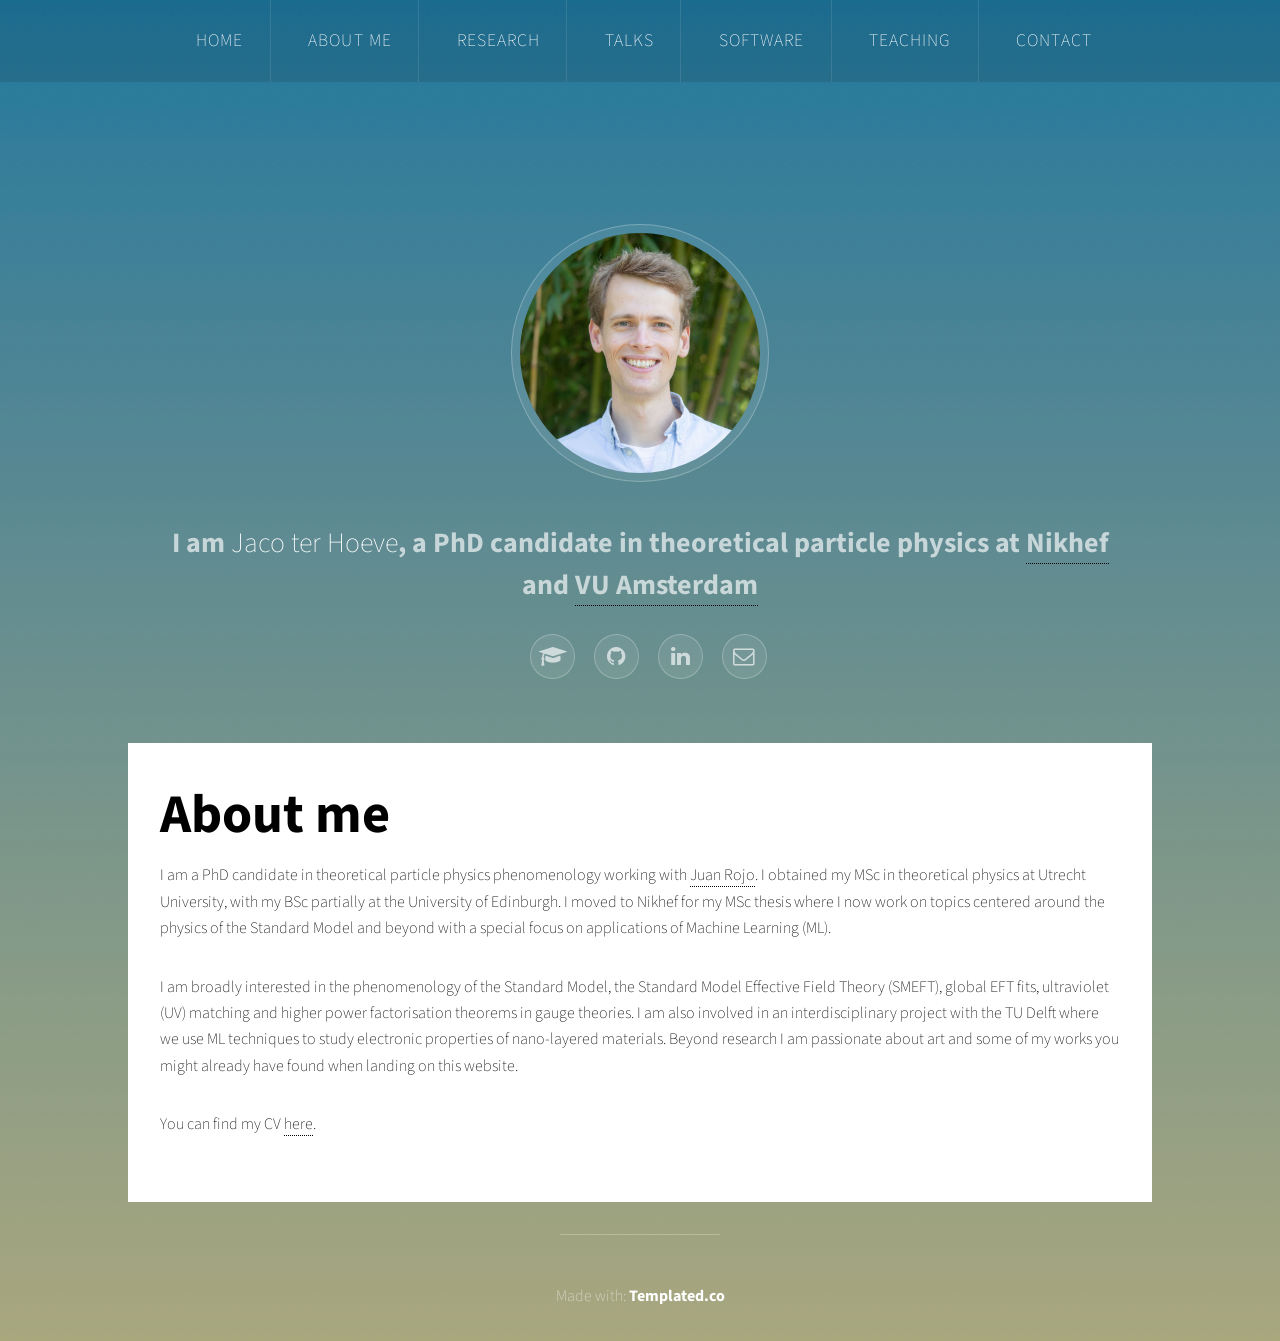
==== aboutme.html @ 0f9b2f75 "adding personal website" ====
<!DOCTYPE HTML>
<!--
	Visualize by TEMPLATED
	templated.co @templatedco
	Released for free under the Creative Commons Attribution 3.0 license (templated.co/license)
-->
<html>
<head><title>Jaco ter Hoeve</title>
    <meta charset="utf-8">
    <meta name="robots" content="index, follow, max-image-preview:large, max-snippet:-1, max-video-preview:-1">
    <meta name="viewport" content="width=device-width, initial-scale=1">
    <link rel="stylesheet" href="assets/css/main.css">
</head>
<body>


<!-- Wrapper -->
<div id="wrapper">

    <div id="nav-wrapper">
        <!-- Nav -->
        <nav id="nav">
            <input type="checkbox" id="check">
            <label for="check" class="checkbtn">
                <i class="fa fa-bars"></i>
            </label>
            <ul>
                <li><a href="index.html">Home</a></li>
                <li class="active"><a href="aboutme.html">About me</a></li>
                <li><a href="research.html">Research</a></li>
                <li><a href="talks.html">Talks</a></li>
                <li><a href="software.html">Software</a></li>
                <li><a href="teaching.html">Teaching</a></li>
                <li><a href="contact.html">Contact</a></li>
            </ul>
        </nav>
    </div>

    <!-- Header -->
    <header id="header"><span class="avatar"><img src="images/avatar.jpg" alt="" width="173" height="178"></span>
        <h1>I am <strong>Jaco ter Hoeve</strong>, a PhD candidate in theoretical particle physics at <a
                href="https://www.nikhef.nl">Nikhef</a><br>
            and <a href="http://vu.nl">VU Amsterdam</a></h1>
        <ul class="icons">
            <li>
            <li><a href="https://inspirehep.net/authors/2038934" class="icon style2 fa-graduation-cap"><span
                    class="label">Google Scholar</span></a></li>
            <li><a href="https://github.com/jacoterh" class="icon style2 fa-brand fa-github"><span
                    class="label">Github</span></a></li>
            <li><a href="https://www.linkedin.com/in/jaco-ter-hoeve/" class="icon style2 fa-brand fa-linkedin"><span
                    class="label">LinkedIn</span></a></li>
            <li><a href="./contact.html" class="icon style2 fa-envelope-o"><span class="label">Email</span></a></li>

        </ul>
    </header>

    <div id="content" class="container">
        <section>
            <header><h2>About me</h2>

            </header>
            <p>I am a PhD candidate in theoretical particle physics phenomenology working with
                <a href="https://juanrojo.com">Juan Rojo</a>. I obtained my MSc in theoretical physics at Utrecht
                University, with my BSc partially at the University of Edinburgh. I moved to Nikhef for my MSc thesis
                where I now work on topics centered around the physics of the Standard Model and beyond with a special
                focus on applications of Machine Learning (ML).
            </p>
            <p>I am broadly interested in the phenomenology of the Standard Model, the Standard Model Effective Field
            Theory (SMEFT), global EFT fits, ultraviolet (UV) matching and higher power factorisation theorems in gauge theories. I am also
            involved in an interdisciplinary project with the TU Delft where we use ML techniques to study electronic properties of nano-layered
            materials.  Beyond research I am passionate about art and some of my works you might already have found when landing on
                this website.
            </p>

            <p>You can find my CV <a href="docs/cv_jterhoeve.pdf">here</a>.</p>

        </section>
    </div>
</div>

</section><!-- Footer --></div>
<div class="copyright">
    Made with: <a href="https://templated.co/">Templated.co</a>
</div>
<!-- Scripts -->
<script src="assets/js/jquery.min.js"></script>
<script src="assets/js/jquery.poptrox.min.js"></script>
<script src="assets/js/skel.min.js"></script>
<script src="assets/js/main.js"></script>
<script src="assets/js/nav.js"></script>
</body>
</html>
---- assets/css/main.css ----
@charset "UTF-8";
@import url(font-awesome.min.css);
@import url("//fonts.googleapis.com/css?family=Source+Sans+Pro:200");

/*
	Visualize by TEMPLATED
	templated.co @templatedco
	Released for free under the Creative Commons Attribution 3.0 license (templated.co/license)
*/

/* Reset */

html, body, div, span, applet, object, iframe, h1, h2, h3, h4, h5, h6, p, blockquote, pre, a, abbr, acronym, address, big, cite, code, del, dfn, em, img, ins, kbd, q, s, samp, small, strike, strong, sub, sup, tt, var, b, u, i, center, dl, dt, dd, ol, ul, li, fieldset, form, label, legend, table, caption, tbody, tfoot, thead, tr, th, td, article, aside, canvas, details, embed, figure, figcaption, footer, header, hgroup, menu, nav, output, ruby, section, summary, time, mark, audio, video {
    margin: 0;
    padding: 0;
    border: 0;
    font-size: 100%;
    font: inherit;
    vertical-align: baseline;
}

#content {
    background: white;
    color: black;
    padding: 2em
}

#content header h2 {
    color: black;
    font-size: 3.4em;
    margin-bottom: 0.1em;
}

/*#main {*/
/* padding: 2em*/
/*}*/

#nav {
}

#nav-wrapper {
    background: rgba(0, 0, 0, .1);
    position: absolute;
    top: 0;
    left: 0;
    width: 100%;
}

#nav > ul {
    margin: 0;
    padding: 0;
    text-align: center;
}

#nav > ul > li {
    display: inline-block;
    border-right: 1px solid;
    border-color: rgba(255, 255, 255, .1);
}

#nav > ul > li:last-child {
    padding-right: 0;
    border-right: none;
}

#nav > ul > li > a,
#nav > ul > li > span {
    display: inline-block;
    padding: 1.5em 1.5em;
    letter-spacing: 0.06em;
    text-decoration: none;
    text-transform: uppercase;
    font-size: 1.1em;
    outline: 0;
    color: #FFF;
}

#nav li.active a {
    color: #FFF;
}

#nav > ul > li > ul {
    display: none;
}

.checkbtn{
    font-size: 30px;
    color: white;
    float: right;
    line-height: 80px;
    margin-right: 40px;
    cursor: pointer;
    margin-bottom: 0;
    display: none;
}
#check{
    display: none;
}

@media (max-width: 952px){
    nav ul li a{
        font-size: 16px;
    }

}
@media (max-width: 858px){
    .checkbtn{
        display: block;
    }

    .disabledScroll{
        overflow: hidden;
    }

    nav ul{
        z-index: 1;
        position: fixed;
        overflow-y: scroll;
        width: 100%;
        height: calc(100% - 80px);
        background: #2c3e50;
        top: 80px;
        left: -100%;
        text-align: center;
        transition: all .5s;
    }
    nav ul li{
        width: 100%;
        display: block;

    }
    nav ul li a{
        font-size: 20px;
    }
    a:hover, a.active{
        background: none;
        color: #0082e6;
    }
    #check:checked ~ ul{
        left: 0;
    }
}

.image.fit img {
    width: 100%;
    height: auto;
}

article, aside, details, figcaption, figure, footer, header, hgroup, menu, nav, section {
    display: block;
}

body {
    line-height: 1;
}

ol, ul {
    list-style: none;
}

blockquote, q {
    quotes: none;
}

blockquote:before, blockquote:after, q:before, q:after {
    content: '';
    content: none;
}

table {
    border-collapse: collapse;
    border-spacing: 0;
}

body {
    -webkit-text-size-adjust: none;
}

/* Box Model */

*, *:before, *:after {
    -moz-box-sizing: border-box;
    -webkit-box-sizing: border-box;
    box-sizing: border-box;
}

/* Grid */

.row {
    border-bottom: solid 1px transparent;
    -moz-box-sizing: border-box;
    -webkit-box-sizing: border-box;
    box-sizing: border-box;
}

.row > * {
    float: left;
    -moz-box-sizing: border-box;
    -webkit-box-sizing: border-box;
    box-sizing: border-box;
}

.row:after, .row:before {
    content: '';
    display: block;
    clear: both;
    height: 0;
}

.row.uniform > * > :first-child {
    margin-top: 0;
}

.row.uniform > * > :last-child {
    margin-bottom: 0;
}

.row.\30 \25  > * {
    padding: 0 0 0 0em;
}

.row.\30 \25  {
    margin: 0 0 -1px 0em;
}

.row.uniform.\30 \25  > * {
    padding: 0em 0 0 0em;
}

.row.uniform.\30 \25  {
    margin: 0em 0 -1px 0em;
}

.row > * {
    padding: 0 0 0 2em;
}

.row {
    margin: 0 0 -1px -2em;
}

.row.uniform > * {
    padding: 2em 0 0 2em;
}

.row.uniform {
    margin: -2em 0 -1px -2em;
}

.row.\32 00\25  > * {
    padding: 0 0 0 4em;
}

.row.\32 00\25  {
    margin: 0 0 -1px -4em;
}

.row.uniform.\32 00\25  > * {
    padding: 4em 0 0 4em;
}

.row.uniform.\32 00\25  {
    margin: -4em 0 -1px -4em;
}

.row.\31 50\25  > * {
    padding: 0 0 0 3em;
}

.row.\31 50\25  {
    margin: 0 0 -1px -3em;
}

.row.uniform.\31 50\25  > * {
    padding: 3em 0 0 3em;
}

.row.uniform.\31 50\25  {
    margin: -3em 0 -1px -3em;
}

.row.\35 0\25  > * {
    padding: 0 0 0 1em;
}

.row.\35 0\25  {
    margin: 0 0 -1px -1em;
}

.row.uniform.\35 0\25  > * {
    padding: 1em 0 0 1em;
}

.row.uniform.\35 0\25  {
    margin: -1em 0 -1px -1em;
}

.row.\32 5\25  > * {
    padding: 0 0 0 0.5em;
}

.row.\32 5\25  {
    margin: 0 0 -1px -0.5em;
}

.row.uniform.\32 5\25  > * {
    padding: 0.5em 0 0 0.5em;
}

.row.uniform.\32 5\25  {
    margin: -0.5em 0 -1px -0.5em;
}

.\31 2u, .\31 2u\24  {
    width: 100%;
    clear: none;
    margin-left: 0;
}

.\31 1u, .\31 1u\24  {
    width: 91.6666666667%;
    clear: none;
    margin-left: 0;
}

.\31 0u, .\31 0u\24  {
    width: 83.3333333333%;
    clear: none;
    margin-left: 0;
}

.\39 u, .\39 u\24  {
    width: 75%;
    clear: none;
    margin-left: 0;
}

.\38 u, .\38 u\24  {
    width: 66.6666666667%;
    clear: none;
    margin-left: 0;
}

.\37 u, .\37 u\24  {
    width: 58.3333333333%;
    clear: none;
    margin-left: 0;
}

.\36 u, .\36 u\24  {
    width: 50%;
    clear: none;
    margin-left: 0;
}

.\35 u, .\35 u\24  {
    width: 41.6666666667%;
    clear: none;
    margin-left: 0;
}

.\34 u, .\34 u\24  {
    width: 33.3333333333%;
    clear: none;
    margin-left: 0;
}

.\33 u, .\33 u\24  {
    width: 25%;
    clear: none;
    margin-left: 0;
}

.\32 u, .\32 u\24  {
    width: 16.6666666667%;
    clear: none;
    margin-left: 0;
}

.\31 u, .\31 u\24  {
    width: 8.3333333333%;
    clear: none;
    margin-left: 0;
}

.\31 2u\24  + *,
.\31 1u\24  + *,
.\31 0u\24  + *,
.\39 u\24  + *,
.\38 u\24  + *,
.\37 u\24  + *,
.\36 u\24  + *,
.\35 u\24  + *,
.\34 u\24  + *,
.\33 u\24  + *,
.\32 u\24  + *,
.\31 u\24  + * {
    clear: left;
}

.\-11u {
    margin-left: 91.66667%;
}

.\-10u {
    margin-left: 83.33333%;
}

.\-9u {
    margin-left: 75%;
}

.\-8u {
    margin-left: 66.66667%;
}

.\-7u {
    margin-left: 58.33333%;
}

.\-6u {
    margin-left: 50%;
}

.\-5u {
    margin-left: 41.66667%;
}

.\-4u {
    margin-left: 33.33333%;
}

.\-3u {
    margin-left: 25%;
}

.\-2u {
    margin-left: 16.66667%;
}

.\-1u {
    margin-left: 8.33333%;
}

@media screen and (max-width: 1680px) {

    .row > * {
        padding: 0 0 0 2em;
    }

    .row {
        margin: 0 0 -1px -2em;
    }

    .row.uniform > * {
        padding: 2em 0 0 2em;
    }

    .row.uniform {
        margin: -2em 0 -1px -2em;
    }

    .row.\32 00\25  > * {
        padding: 0 0 0 4em;
    }

    .row.\32 00\25  {
        margin: 0 0 -1px -4em;
    }

    .row.uniform.\32 00\25  > * {
        padding: 4em 0 0 4em;
    }

    .row.uniform.\32 00\25  {
        margin: -4em 0 -1px -4em;
    }

    .row.\31 50\25  > * {
        padding: 0 0 0 3em;
    }

    .row.\31 50\25  {
        margin: 0 0 -1px -3em;
    }

    .row.uniform.\31 50\25  > * {
        padding: 3em 0 0 3em;
    }

    .row.uniform.\31 50\25  {
        margin: -3em 0 -1px -3em;
    }

    .row.\35 0\25  > * {
        padding: 0 0 0 1em;
    }

    .row.\35 0\25  {
        margin: 0 0 -1px -1em;
    }

    .row.uniform.\35 0\25  > * {
        padding: 1em 0 0 1em;
    }

    .row.uniform.\35 0\25  {
        margin: -1em 0 -1px -1em;
    }

    .row.\32 5\25  > * {
        padding: 0 0 0 0.5em;
    }

    .row.\32 5\25  {
        margin: 0 0 -1px -0.5em;
    }

    .row.uniform.\32 5\25  > * {
        padding: 0.5em 0 0 0.5em;
    }

    .row.uniform.\32 5\25  {
        margin: -0.5em 0 -1px -0.5em;
    }

    .\31 2u\28xlarge\29, .\31 2u\24\28xlarge\29  {
        width: 100%;
        clear: none;
        margin-left: 0;
    }

    .\31 1u\28xlarge\29, .\31 1u\24\28xlarge\29  {
        width: 91.6666666667%;
        clear: none;
        margin-left: 0;
    }

    .\31 0u\28xlarge\29, .\31 0u\24\28xlarge\29  {
        width: 83.3333333333%;
        clear: none;
        margin-left: 0;
    }

    .\39 u\28xlarge\29, .\39 u\24\28xlarge\29  {
        width: 75%;
        clear: none;
        margin-left: 0;
    }

    .\38 u\28xlarge\29, .\38 u\24\28xlarge\29  {
        width: 66.6666666667%;
        clear: none;
        margin-left: 0;
    }

    .\37 u\28xlarge\29, .\37 u\24\28xlarge\29  {
        width: 58.3333333333%;
        clear: none;
        margin-left: 0;
    }

    .\36 u\28xlarge\29, .\36 u\24\28xlarge\29  {
        width: 50%;
        clear: none;
        margin-left: 0;
    }

    .\35 u\28xlarge\29, .\35 u\24\28xlarge\29  {
        width: 41.6666666667%;
        clear: none;
        margin-left: 0;
    }

    .\34 u\28xlarge\29, .\34 u\24\28xlarge\29  {
        width: 33.3333333333%;
        clear: none;
        margin-left: 0;
    }

    .\33 u\28xlarge\29, .\33 u\24\28xlarge\29  {
        width: 25%;
        clear: none;
        margin-left: 0;
    }

    .\32 u\28xlarge\29, .\32 u\24\28xlarge\29  {
        width: 16.6666666667%;
        clear: none;
        margin-left: 0;
    }

    .\31 u\28xlarge\29, .\31 u\24\28xlarge\29  {
        width: 8.3333333333%;
        clear: none;
        margin-left: 0;
    }

    .\31 2u\24\28xlarge\29  + *,
    .\31 1u\24\28xlarge\29  + *,
    .\31 0u\24\28xlarge\29  + *,
    .\39 u\24\28xlarge\29  + *,
    .\38 u\24\28xlarge\29  + *,
    .\37 u\24\28xlarge\29  + *,
    .\36 u\24\28xlarge\29  + *,
    .\35 u\24\28xlarge\29  + *,
    .\34 u\24\28xlarge\29  + *,
    .\33 u\24\28xlarge\29  + *,
    .\32 u\24\28xlarge\29  + *,
    .\31 u\24\28xlarge\29  + * {
        clear: left;
    }

    .\-11u\28xlarge\29  {
        margin-left: 91.66667%;
    }

    .\-10u\28xlarge\29  {
        margin-left: 83.33333%;
    }

    .\-9u\28xlarge\29  {
        margin-left: 75%;
    }

    .\-8u\28xlarge\29  {
        margin-left: 66.66667%;
    }

    .\-7u\28xlarge\29  {
        margin-left: 58.33333%;
    }

    .\-6u\28xlarge\29  {
        margin-left: 50%;
    }

    .\-5u\28xlarge\29  {
        margin-left: 41.66667%;
    }

    .\-4u\28xlarge\29  {
        margin-left: 33.33333%;
    }

    .\-3u\28xlarge\29  {
        margin-left: 25%;
    }

    .\-2u\28xlarge\29  {
        margin-left: 16.66667%;
    }

    .\-1u\28xlarge\29  {
        margin-left: 8.33333%;
    }

}

@media screen and (max-width: 1280px) {

    .row > * {
        padding: 0 0 0 2em;
    }

    .row {
        margin: 0 0 -1px -2em;
    }

    .row.uniform > * {
        padding: 2em 0 0 2em;
    }

    .row.uniform {
        margin: -2em 0 -1px -2em;
    }

    .row.\32 00\25  > * {
        padding: 0 0 0 4em;
    }

    .row.\32 00\25  {
        margin: 0 0 -1px -4em;
    }

    .row.uniform.\32 00\25  > * {
        padding: 4em 0 0 4em;
    }

    .row.uniform.\32 00\25  {
        margin: -4em 0 -1px -4em;
    }

    .row.\31 50\25  > * {
        padding: 0 0 0 3em;
    }

    .row.\31 50\25  {
        margin: 0 0 -1px -3em;
    }

    .row.uniform.\31 50\25  > * {
        padding: 3em 0 0 3em;
    }

    .row.uniform.\31 50\25  {
        margin: -3em 0 -1px -3em;
    }

    .row.\35 0\25  > * {
        padding: 0 0 0 1em;
    }

    .row.\35 0\25  {
        margin: 0 0 -1px -1em;
    }

    .row.uniform.\35 0\25  > * {
        padding: 1em 0 0 1em;
    }

    .row.uniform.\35 0\25  {
        margin: -1em 0 -1px -1em;
    }

    .row.\32 5\25  > * {
        padding: 0 0 0 0.5em;
    }

    .row.\32 5\25  {
        margin: 0 0 -1px -0.5em;
    }

    .row.uniform.\32 5\25  > * {
        padding: 0.5em 0 0 0.5em;
    }

    .row.uniform.\32 5\25  {
        margin: -0.5em 0 -1px -0.5em;
    }

    .\31 2u\28large\29, .\31 2u\24\28large\29  {
        width: 100%;
        clear: none;
        margin-left: 0;
    }

    .\31 1u\28large\29, .\31 1u\24\28large\29  {
        width: 91.6666666667%;
        clear: none;
        margin-left: 0;
    }

    .\31 0u\28large\29, .\31 0u\24\28large\29  {
        width: 83.3333333333%;
        clear: none;
        margin-left: 0;
    }

    .\39 u\28large\29, .\39 u\24\28large\29  {
        width: 75%;
        clear: none;
        margin-left: 0;
    }

    .\38 u\28large\29, .\38 u\24\28large\29  {
        width: 66.6666666667%;
        clear: none;
        margin-left: 0;
    }

    .\37 u\28large\29, .\37 u\24\28large\29  {
        width: 58.3333333333%;
        clear: none;
        margin-left: 0;
    }

    .\36 u\28large\29, .\36 u\24\28large\29  {
        width: 50%;
        clear: none;
        margin-left: 0;
    }

    .\35 u\28large\29, .\35 u\24\28large\29  {
        width: 41.6666666667%;
        clear: none;
        margin-left: 0;
    }

    .\34 u\28large\29, .\34 u\24\28large\29  {
        width: 33.3333333333%;
        clear: none;
        margin-left: 0;
    }

    .\33 u\28large\29, .\33 u\24\28large\29  {
        width: 25%;
        clear: none;
        margin-left: 0;
    }

    .\32 u\28large\29, .\32 u\24\28large\29  {
        width: 16.6666666667%;
        clear: none;
        margin-left: 0;
    }

    .\31 u\28large\29, .\31 u\24\28large\29  {
        width: 8.3333333333%;
        clear: none;
        margin-left: 0;
    }

    .\31 2u\24\28large\29  + *,
    .\31 1u\24\28large\29  + *,
    .\31 0u\24\28large\29  + *,
    .\39 u\24\28large\29  + *,
    .\38 u\24\28large\29  + *,
    .\37 u\24\28large\29  + *,
    .\36 u\24\28large\29  + *,
    .\35 u\24\28large\29  + *,
    .\34 u\24\28large\29  + *,
    .\33 u\24\28large\29  + *,
    .\32 u\24\28large\29  + *,
    .\31 u\24\28large\29  + * {
        clear: left;
    }

    .\-11u\28large\29  {
        margin-left: 91.66667%;
    }

    .\-10u\28large\29  {
        margin-left: 83.33333%;
    }

    .\-9u\28large\29  {
        margin-left: 75%;
    }

    .\-8u\28large\29  {
        margin-left: 66.66667%;
    }

    .\-7u\28large\29  {
        margin-left: 58.33333%;
    }

    .\-6u\28large\29  {
        margin-left: 50%;
    }

    .\-5u\28large\29  {
        margin-left: 41.66667%;
    }

    .\-4u\28large\29  {
        margin-left: 33.33333%;
    }

    .\-3u\28large\29  {
        margin-left: 25%;
    }

    .\-2u\28large\29  {
        margin-left: 16.66667%;
    }

    .\-1u\28large\29  {
        margin-left: 8.33333%;
    }

}

@media screen and (max-width: 980px) {

    .row > * {
        padding: 0 0 0 2em;
    }

    .row {
        margin: 0 0 -1px -2em;
    }

    .row.uniform > * {
        padding: 2em 0 0 2em;
    }

    .row.uniform {
        margin: -2em 0 -1px -2em;
    }

    .row.\32 00\25  > * {
        padding: 0 0 0 4em;
    }

    .row.\32 00\25  {
        margin: 0 0 -1px -4em;
    }

    .row.uniform.\32 00\25  > * {
        padding: 4em 0 0 4em;
    }

    .row.uniform.\32 00\25  {
        margin: -4em 0 -1px -4em;
    }

    .row.\31 50\25  > * {
        padding: 0 0 0 3em;
    }

    .row.\31 50\25  {
        margin: 0 0 -1px -3em;
    }

    .row.uniform.\31 50\25  > * {
        padding: 3em 0 0 3em;
    }

    .row.uniform.\31 50\25  {
        margin: -3em 0 -1px -3em;
    }

    .row.\35 0\25  > * {
        padding: 0 0 0 1em;
    }

    .row.\35 0\25  {
        margin: 0 0 -1px -1em;
    }

    .row.uniform.\35 0\25  > * {
        padding: 1em 0 0 1em;
    }

    .row.uniform.\35 0\25  {
        margin: -1em 0 -1px -1em;
    }

    .row.\32 5\25  > * {
        padding: 0 0 0 0.5em;
    }

    .row.\32 5\25  {
        margin: 0 0 -1px -0.5em;
    }

    .row.uniform.\32 5\25  > * {
        padding: 0.5em 0 0 0.5em;
    }

    .row.uniform.\32 5\25  {
        margin: -0.5em 0 -1px -0.5em;
    }

    .\31 2u\28medium\29, .\31 2u\24\28medium\29  {
        width: 100%;
        clear: none;
        margin-left: 0;
    }

    .\31 1u\28medium\29, .\31 1u\24\28medium\29  {
        width: 91.6666666667%;
        clear: none;
        margin-left: 0;
    }

    .\31 0u\28medium\29, .\31 0u\24\28medium\29  {
        width: 83.3333333333%;
        clear: none;
        margin-left: 0;
    }

    .\39 u\28medium\29, .\39 u\24\28medium\29  {
        width: 75%;
        clear: none;
        margin-left: 0;
    }

    .\38 u\28medium\29, .\38 u\24\28medium\29  {
        width: 66.6666666667%;
        clear: none;
        margin-left: 0;
    }

    .\37 u\28medium\29, .\37 u\24\28medium\29  {
        width: 58.3333333333%;
        clear: none;
        margin-left: 0;
    }

    .\36 u\28medium\29, .\36 u\24\28medium\29  {
        width: 50%;
        clear: none;
        margin-left: 0;
    }

    .\35 u\28medium\29, .\35 u\24\28medium\29  {
        width: 41.6666666667%;
        clear: none;
        margin-left: 0;
    }

    .\34 u\28medium\29, .\34 u\24\28medium\29  {
        width: 33.3333333333%;
        clear: none;
        margin-left: 0;
    }

    .\33 u\28medium\29, .\33 u\24\28medium\29  {
        width: 25%;
        clear: none;
        margin-left: 0;
    }

    .\32 u\28medium\29, .\32 u\24\28medium\29  {
        width: 16.6666666667%;
        clear: none;
        margin-left: 0;
    }

    .\31 u\28medium\29, .\31 u\24\28medium\29  {
        width: 8.3333333333%;
        clear: none;
        margin-left: 0;
    }

    .\31 2u\24\28medium\29  + *,
    .\31 1u\24\28medium\29  + *,
    .\31 0u\24\28medium\29  + *,
    .\39 u\24\28medium\29  + *,
    .\38 u\24\28medium\29  + *,
    .\37 u\24\28medium\29  + *,
    .\36 u\24\28medium\29  + *,
    .\35 u\24\28medium\29  + *,
    .\34 u\24\28medium\29  + *,
    .\33 u\24\28medium\29  + *,
    .\32 u\24\28medium\29  + *,
    .\31 u\24\28medium\29  + * {
        clear: left;
    }

    .\-11u\28medium\29  {
        margin-left: 91.66667%;
    }

    .\-10u\28medium\29  {
        margin-left: 83.33333%;
    }

    .\-9u\28medium\29  {
        margin-left: 75%;
    }

    .\-8u\28medium\29  {
        margin-left: 66.66667%;
    }

    .\-7u\28medium\29  {
        margin-left: 58.33333%;
    }

    .\-6u\28medium\29  {
        margin-left: 50%;
    }

    .\-5u\28medium\29  {
        margin-left: 41.66667%;
    }

    .\-4u\28medium\29  {
        margin-left: 33.33333%;
    }

    .\-3u\28medium\29  {
        margin-left: 25%;
    }

    .\-2u\28medium\29  {
        margin-left: 16.66667%;
    }

    .\-1u\28medium\29  {
        margin-left: 8.33333%;
    }

}

@media screen and (max-width: 736px) {

    .row > * {
        padding: 0 0 0 2em;
    }

    .row {
        margin: 0 0 -1px -2em;
    }

    .row.uniform > * {
        padding: 2em 0 0 2em;
    }

    .row.uniform {
        margin: -2em 0 -1px -2em;
    }

    .row.\32 00\25  > * {
        padding: 0 0 0 4em;
    }

    .row.\32 00\25  {
        margin: 0 0 -1px -4em;
    }

    .row.uniform.\32 00\25  > * {
        padding: 4em 0 0 4em;
    }

    .row.uniform.\32 00\25  {
        margin: -4em 0 -1px -4em;
    }

    .row.\31 50\25  > * {
        padding: 0 0 0 3em;
    }

    .row.\31 50\25  {
        margin: 0 0 -1px -3em;
    }

    .row.uniform.\31 50\25  > * {
        padding: 3em 0 0 3em;
    }

    .row.uniform.\31 50\25  {
        margin: -3em 0 -1px -3em;
    }

    .row.\35 0\25  > * {
        padding: 0 0 0 1em;
    }

    .row.\35 0\25  {
        margin: 0 0 -1px -1em;
    }

    .row.uniform.\35 0\25  > * {
        padding: 1em 0 0 1em;
    }

    .row.uniform.\35 0\25  {
        margin: -1em 0 -1px -1em;
    }

    .row.\32 5\25  > * {
        padding: 0 0 0 0.5em;
    }

    .row.\32 5\25  {
        margin: 0 0 -1px -0.5em;
    }

    .row.uniform.\32 5\25  > * {
        padding: 0.5em 0 0 0.5em;
    }

    .row.uniform.\32 5\25  {
        margin: -0.5em 0 -1px -0.5em;
    }

    .\31 2u\28small\29, .\31 2u\24\28small\29  {
        width: 100%;
        clear: none;
        margin-left: 0;
    }

    .\31 1u\28small\29, .\31 1u\24\28small\29  {
        width: 91.6666666667%;
        clear: none;
        margin-left: 0;
    }

    .\31 0u\28small\29, .\31 0u\24\28small\29  {
        width: 83.3333333333%;
        clear: none;
        margin-left: 0;
    }

    .\39 u\28small\29, .\39 u\24\28small\29  {
        width: 75%;
        clear: none;
        margin-left: 0;
    }

    .\38 u\28small\29, .\38 u\24\28small\29  {
        width: 66.6666666667%;
        clear: none;
        margin-left: 0;
    }

    .\37 u\28small\29, .\37 u\24\28small\29  {
        width: 58.3333333333%;
        clear: none;
        margin-left: 0;
    }

    .\36 u\28small\29, .\36 u\24\28small\29  {
        width: 50%;
        clear: none;
        margin-left: 0;
    }

    .\35 u\28small\29, .\35 u\24\28small\29  {
        width: 41.6666666667%;
        clear: none;
        margin-left: 0;
    }

    .\34 u\28small\29, .\34 u\24\28small\29  {
        width: 33.3333333333%;
        clear: none;
        margin-left: 0;
    }

    .\33 u\28small\29, .\33 u\24\28small\29  {
        width: 25%;
        clear: none;
        margin-left: 0;
    }

    .\32 u\28small\29, .\32 u\24\28small\29  {
        width: 16.6666666667%;
        clear: none;
        margin-left: 0;
    }

    .\31 u\28small\29, .\31 u\24\28small\29  {
        width: 8.3333333333%;
        clear: none;
        margin-left: 0;
    }

    .\31 2u\24\28small\29  + *,
    .\31 1u\24\28small\29  + *,
    .\31 0u\24\28small\29  + *,
    .\39 u\24\28small\29  + *,
    .\38 u\24\28small\29  + *,
    .\37 u\24\28small\29  + *,
    .\36 u\24\28small\29  + *,
    .\35 u\24\28small\29  + *,
    .\34 u\24\28small\29  + *,
    .\33 u\24\28small\29  + *,
    .\32 u\24\28small\29  + *,
    .\31 u\24\28small\29  + * {
        clear: left;
    }

    .\-11u\28small\29  {
        margin-left: 91.66667%;
    }

    .\-10u\28small\29  {
        margin-left: 83.33333%;
    }

    .\-9u\28small\29  {
        margin-left: 75%;
    }

    .\-8u\28small\29  {
        margin-left: 66.66667%;
    }

    .\-7u\28small\29  {
        margin-left: 58.33333%;
    }

    .\-6u\28small\29  {
        margin-left: 50%;
    }

    .\-5u\28small\29  {
        margin-left: 41.66667%;
    }

    .\-4u\28small\29  {
        margin-left: 33.33333%;
    }

    .\-3u\28small\29  {
        margin-left: 25%;
    }

    .\-2u\28small\29  {
        margin-left: 16.66667%;
    }

    .\-1u\28small\29  {
        margin-left: 8.33333%;
    }

}

@media screen and (max-width: 480px) {

    .row > * {
        padding: 0 0 0 2em;
    }

    .row {
        margin: 0 0 -1px -2em;
    }

    .row.uniform > * {
        padding: 2em 0 0 2em;
    }

    .row.uniform {
        margin: -2em 0 -1px -2em;
    }

    .row.\32 00\25  > * {
        padding: 0 0 0 4em;
    }

    .row.\32 00\25  {
        margin: 0 0 -1px -4em;
    }

    .row.uniform.\32 00\25  > * {
        padding: 4em 0 0 4em;
    }

    .row.uniform.\32 00\25  {
        margin: -4em 0 -1px -4em;
    }

    .row.\31 50\25  > * {
        padding: 0 0 0 3em;
    }

    .row.\31 50\25  {
        margin: 0 0 -1px -3em;
    }

    .row.uniform.\31 50\25  > * {
        padding: 3em 0 0 3em;
    }

    .row.uniform.\31 50\25  {
        margin: -3em 0 -1px -3em;
    }

    .row.\35 0\25  > * {
        padding: 0 0 0 1em;
    }

    .row.\35 0\25  {
        margin: 0 0 -1px -1em;
    }

    .row.uniform.\35 0\25  > * {
        padding: 1em 0 0 1em;
    }

    .row.uniform.\35 0\25  {
        margin: -1em 0 -1px -1em;
    }

    .row.\32 5\25  > * {
        padding: 0 0 0 0.5em;
    }

    .row.\32 5\25  {
        margin: 0 0 -1px -0.5em;
    }

    .row.uniform.\32 5\25  > * {
        padding: 0.5em 0 0 0.5em;
    }

    .row.uniform.\32 5\25  {
        margin: -0.5em 0 -1px -0.5em;
    }

    .\31 2u\28xsmall\29, .\31 2u\24\28xsmall\29  {
        width: 100%;
        clear: none;
        margin-left: 0;
    }

    .\31 1u\28xsmall\29, .\31 1u\24\28xsmall\29  {
        width: 91.6666666667%;
        clear: none;
        margin-left: 0;
    }

    .\31 0u\28xsmall\29, .\31 0u\24\28xsmall\29  {
        width: 83.3333333333%;
        clear: none;
        margin-left: 0;
    }

    .\39 u\28xsmall\29, .\39 u\24\28xsmall\29  {
        width: 75%;
        clear: none;
        margin-left: 0;
    }

    .\38 u\28xsmall\29, .\38 u\24\28xsmall\29  {
        width: 66.6666666667%;
        clear: none;
        margin-left: 0;
    }

    .\37 u\28xsmall\29, .\37 u\24\28xsmall\29  {
        width: 58.3333333333%;
        clear: none;
        margin-left: 0;
    }

    .\36 u\28xsmall\29, .\36 u\24\28xsmall\29  {
        width: 50%;
        clear: none;
        margin-left: 0;
    }

    .\35 u\28xsmall\29, .\35 u\24\28xsmall\29  {
        width: 41.6666666667%;
        clear: none;
        margin-left: 0;
    }

    .\34 u\28xsmall\29, .\34 u\24\28xsmall\29  {
        width: 33.3333333333%;
        clear: none;
        margin-left: 0;
    }

    .\33 u\28xsmall\29, .\33 u\24\28xsmall\29  {
        width: 25%;
        clear: none;
        margin-left: 0;
    }

    .\32 u\28xsmall\29, .\32 u\24\28xsmall\29  {
        width: 16.6666666667%;
        clear: none;
        margin-left: 0;
    }

    .\31 u\28xsmall\29, .\31 u\24\28xsmall\29  {
        width: 8.3333333333%;
        clear: none;
        margin-left: 0;
    }

    .\31 2u\24\28xsmall\29  + *,
    .\31 1u\24\28xsmall\29  + *,
    .\31 0u\24\28xsmall\29  + *,
    .\39 u\24\28xsmall\29  + *,
    .\38 u\24\28xsmall\29  + *,
    .\37 u\24\28xsmall\29  + *,
    .\36 u\24\28xsmall\29  + *,
    .\35 u\24\28xsmall\29  + *,
    .\34 u\24\28xsmall\29  + *,
    .\33 u\24\28xsmall\29  + *,
    .\32 u\24\28xsmall\29  + *,
    .\31 u\24\28xsmall\29  + * {
        clear: left;
    }

    .\-11u\28xsmall\29  {
        margin-left: 91.66667%;
    }

    .\-10u\28xsmall\29  {
        margin-left: 83.33333%;
    }

    .\-9u\28xsmall\29  {
        margin-left: 75%;
    }

    .\-8u\28xsmall\29  {
        margin-left: 66.66667%;
    }

    .\-7u\28xsmall\29  {
        margin-left: 58.33333%;
    }

    .\-6u\28xsmall\29  {
        margin-left: 50%;
    }

    .\-5u\28xsmall\29  {
        margin-left: 41.66667%;
    }

    .\-4u\28xsmall\29  {
        margin-left: 33.33333%;
    }

    .\-3u\28xsmall\29  {
        margin-left: 25%;
    }

    .\-2u\28xsmall\29  {
        margin-left: 16.66667%;
    }

    .\-1u\28xsmall\29  {
        margin-left: 8.33333%;
    }

}

/* Basic */

@-ms-viewport {
    width: device-width;
}

body {
    -ms-overflow-style: scrollbar;
}

@media screen and (max-width: 480px) {

    html, body {
        min-width: 320px;
    }

}

body {
    background-color: #000;
    background-image: url("../../images/bg.jpg");
    background-size: cover;
    background-position: top center;
}

body.is-loading *, body.is-loading *:before, body.is-loading *:after {
    -moz-animation: none !important;
    -webkit-animation: none !important;
    -ms-animation: none !important;
    animation: none !important;
    -moz-transition: none !important;
    -webkit-transition: none !important;
    -ms-transition: none !important;
    transition: none !important;
}

/* Type */

body, input, select, textarea {
    color: rgba(255, 255, 255, 0.65);
    font-family: "Source Sans Pro", Helvetica, sans-serif;
    font-size: 13pt;
    font-weight: 200;
    line-height: 1.65;
}

@media screen and (max-width: 1280px) {

    body, input, select, textarea {
        font-size: 12pt;
    }

}


nav a {
    text-decoration: none;
    border: none;
}
a {
    color: inherit;
    text-decoration: none;
    border-bottom: dotted 1px black;
    -moz-transition: border-bottom-color 0.2s ease-in-out, color 0.2s ease-in-out;
    -webkit-transition: border-bottom-color 0.2s ease-in-out, color 0.2s ease-in-out;
    -ms-transition: border-bottom-color 0.2s ease-in-out, color 0.2s ease-in-out;
    transition: border-bottom-color 0.2s ease-in-out, color 0.2s ease-in-out;
}

a:hover {
    color: #2c3e50;
    border-bottom-color: transparent;
}

strong, b {
    color: #ffffff;
    font-weight: 200;
}

em, i {
    font-style: italic;
}

p {
    margin: 0 0 2em 0;
}

h1, h2, h3, h4, h5, h6 {
    color: black;
    font-weight: bold;
    line-height: 1.5;
    margin: 0 0 1em 0;
}

h1 a, h2 a, h3 a, h4 a, h5 a, h6 a {
    color: inherit;
    text-decoration: none;
}

@media screen and (max-width: 980px) {

    h1 br, h2 br, h3 br, h4 br, h5 br, h6 br {
        display: none;
    }

}

h1 {
    font-size: 1.75em;
}

@media screen and (max-width: 980px) {

    h1 {
        font-size: 1.5em;
    }

}

@media screen and (max-width: 736px) {

    h1 {
        font-size: 1.25em;
    }

}

h2 {
    font-size: 1.35em;
}

@media screen and (max-width: 736px) {

    h2 {
        font-size: 1em;
    }

}

h3 {
    font-size: 1em;
}

h4 {
    font-size: 1em;
}

h5 {
    font-size: 0.9em;
}

h6 {
    font-size: 0.7em;
}

sub {
    font-size: 0.8em;
    position: relative;
    top: 0.5em;
}

sup {
    font-size: 0.8em;
    position: relative;
    top: -0.5em;
}

blockquote {
    border-left: solid 4px rgba(255, 255, 255, 0.25);
    font-style: italic;
    margin: 0 0 2em 0;
    padding: 0.5em 0 0.5em 2em;
}

code {
    background: rgba(255, 255, 255, 0.075);
    border-radius: 4px;
    border: solid 1px rgba(255, 255, 255, 0.25);
    font-family: "Courier New", monospace;
    font-size: 0.9em;
    margin: 0 0.25em;
    padding: 0.25em 0.65em;
}

pre {
    -webkit-overflow-scrolling: touch;
    font-family: "Courier New", monospace;
    font-size: 0.9em;
    margin: 0 0 2em 0;
}

pre code {
    display: block;
    line-height: 1.75;
    padding: 1em 1.5em;
    overflow-x: auto;
}

hr {
    border: 0;
    border-bottom: solid 1px rgba(255, 255, 255, 0.25);
    margin: 2em 0;
}

hr.major {
    margin: 3em 0;
}

.align-left {
    text-align: left;
}

.align-center {
    text-align: center;
}

.align-right {
    text-align: right;
}

/* Section/Article */

section.special, article.special {
    text-align: center;
}

header p {
    color: rgba(255, 255, 255, 0.35);
    position: relative;
    margin: 0 0 1.5em 0;
}

header h2 + p {
    font-size: 1.25em;
    margin-top: -1em;
}

header h3 + p {
    font-size: 1.1em;
    margin-top: -0.8em;
}

header h4 + p,
header h5 + p,
header h6 + p {
    font-size: 0.9em;
    margin-top: -0.6em;
}

/* Form */

form {
    margin: 0 0 2em 0;
}

label {
    color: #ffffff;
    display: block;
    font-size: 0.9em;
    font-weight: 200;
    margin: 0 0 1em 0;
}

input[type="text"],
input[type="password"],
input[type="email"],
input[type="tel"],
select,
textarea {
    -moz-appearance: none;
    -webkit-appearance: none;
    -ms-appearance: none;
    appearance: none;
    background: rgba(255, 255, 255, 0.075);
    border-radius: 4px;
    border: none;
    border: solid 1px rgba(255, 255, 255, 0.25);
    color: inherit;
    display: block;
    outline: 0;
    padding: 0 1em;
    text-decoration: none;
    width: 100%;
}

input[type="text"]:invalid,
input[type="password"]:invalid,
input[type="email"]:invalid,
input[type="tel"]:invalid,
select:invalid,
textarea:invalid {
    box-shadow: none;
}

input[type="text"]:focus,
input[type="password"]:focus,
input[type="email"]:focus,
input[type="tel"]:focus,
select:focus,
textarea:focus {
    border-color: #FF6382;
    box-shadow: 0 0 0 1px #FF6382;
}

.select-wrapper {
    text-decoration: none;
    display: block;
    position: relative;
}

.select-wrapper:before {
    content: "";
    -moz-osx-font-smoothing: grayscale;
    -webkit-font-smoothing: antialiased;
    font-family: FontAwesome;
    font-style: normal;
    font-weight: normal;
    text-transform: none !important;
}

.select-wrapper:before {
    color: rgba(255, 255, 255, 0.25);
    display: block;
    height: 2.75em;
    line-height: 2.75em;
    pointer-events: none;
    position: absolute;
    right: 0;
    text-align: center;
    top: 0;
    width: 2.75em;
}

.select-wrapper select::-ms-expand {
    display: none;
}

input[type="text"],
input[type="password"],
input[type="email"],
select {
    height: 2.75em;
}

textarea {
    padding: 0.75em 1em;
}

/*input[type="checkbox"],*/
/*input[type="radio"] {*/
/*    -moz-appearance: none;*/
/*    -webkit-appearance: none;*/
/*    -ms-appearance: none;*/
/*    appearance: none;*/
/*    display: block;*/
/*    float: left;*/
/*    margin-right: -2em;*/
/*    opacity: 0;*/
/*    width: 1em;*/
/*    z-index: -1;*/
/*}*/

/*input[type="checkbox"] + label,*/
/*input[type="radio"] + label {*/
/*    text-decoration: none;*/
/*    color: rgba(255, 255, 255, 0.65);*/
/*    cursor: pointer;*/
/*    display: inline-block;*/
/*    font-size: 1em;*/
/*    font-weight: 200;*/
/*    padding-left: 2.4em;*/
/*    padding-right: 0.75em;*/
/*    position: relative;*/
/*}*/

/*input[type="checkbox"] + label:before,*/
/*input[type="radio"] + label:before {*/
/*    -moz-osx-font-smoothing: grayscale;*/
/*    -webkit-font-smoothing: antialiased;*/
/*    font-family: FontAwesome;*/
/*    font-style: normal;*/
/*    font-weight: normal;*/
/*    text-transform: none !important;*/
/*}*/

/*input[type="checkbox"] + label:before,*/
/*input[type="radio"] + label:before {*/
/*    background: rgba(255, 255, 255, 0.075);*/
/*    border-radius: 4px;*/
/*    border: solid 1px rgba(255, 255, 255, 0.25);*/
/*    content: '';*/
/*    display: inline-block;*/
/*    height: 1.65em;*/
/*    left: 0;*/
/*    line-height: 1.58125em;*/
/*    position: absolute;*/
/*    text-align: center;*/
/*    top: 0;*/
/*    width: 1.65em;*/
/*}*/

/*input[type="checkbox"]:checked + label:before,*/
/*input[type="radio"]:checked + label:before {*/
/*    background: #FF6382;*/
/*    border-color: #FF6382;*/
/*    color: #ffffff;*/
/*    content: '\f00c';*/
/*}*/

/*input[type="checkbox"]:focus + label:before,*/
/*input[type="radio"]:focus + label:before {*/
/*    border-color: #FF6382;*/
/*    box-shadow: 0 0 0 1px #FF6382;*/
/*}*/

/*input[type="checkbox"] + label:before {*/
/*    border-radius: 4px;*/
/*}*/

/*input[type="radio"] + label:before {*/
/*    border-radius: 100%;*/
/*}*/

::-webkit-input-placeholder {
    color: rgba(255, 255, 255, 0.35) !important;
    opacity: 1.0;
}

:-moz-placeholder {
    color: rgba(255, 255, 255, 0.35) !important;
    opacity: 1.0;
}

::-moz-placeholder {
    color: rgba(255, 255, 255, 0.35) !important;
    opacity: 1.0;
}

:-ms-input-placeholder {
    color: rgba(255, 255, 255, 0.35) !important;
    opacity: 1.0;
}

.formerize-placeholder {
    color: rgba(255, 255, 255, 0.35) !important;
    opacity: 1.0;
}

/* Box */

.box {
    border-radius: 4px;
    border: solid 1px rgba(255, 255, 255, 0.25);
    margin-bottom: 2em;
    padding: 1.5em;
}

.box > :last-child,
.box > :last-child > :last-child,
.box > :last-child > :last-child > :last-child {
    margin-bottom: 0;
}

.box.alt {
    border: 0;
    border-radius: 0;
    padding: 0;
}

/* Icon */

.icon {
    text-decoration: none;
    border-bottom: none;
    position: relative;
}

.icon:before {
    -moz-osx-font-smoothing: grayscale;
    -webkit-font-smoothing: antialiased;
    font-family: FontAwesome;
    font-style: normal;
    font-weight: normal;
    text-transform: none !important;
}

.icon > .label {
    display: none;
}

.icon.style2 {
    -moz-transition: all 0.2s ease;
    -webkit-transition: all 0.2s ease;
    -ms-transition: all 0.2s ease;
    transition: all 0.2s ease;
    border-radius: 100%;
    display: inline-block;
    padding: 0.5em;
    border: solid 1px rgba(255, 255, 255, 0.25);
    background-color: rgba(255, 255, 255, 0.075);
}

.icon.style2:before {
    display: block;
    width: 1.25em;
    height: 1.25em;
    line-height: 1.25em;
    font-size: 1.35em;
}

.icon.style2:hover {
    background-color: rgba(255, 255, 255, 0.25);
}

@media screen and (max-width: 736px) {

    .icon.style2:before {
        font-size: 1em;
    }

}

/* Image */

.image {
    border-radius: 4px;
    border: 0;
    display: inline-block;
    position: relative;
}

.image img {
    border-radius: 4px;
    display: block;
}

.image.left, .image.right {
    max-width: 40%;
}

.image.left img, .image.right img {
    width: 100%;
}

.image.left {
    float: left;
    padding: 0 1.5em 1em 0;
    top: 0.25em;
}

.image.right {
    float: right;
    padding: 0 0 1em 1.5em;
    top: 0.25em;
}

.image.fit {
    display: block;
    margin: 0 0 2em 0;
    width: 100%;
}

.image.fit img {
    width: 100%;
}

.image.main {
    display: block;
    margin: 0 0 3em 0;
    width: 100%;
}

.image.main img {
    width: 100%;
}

/* List */

ol {
    list-style: decimal;
    margin: 0 0 2em 0;
    padding-left: 1.25em;
}

ol li {
    padding-left: 0.25em;
}

ul {
    list-style: disc;
    margin: 0 0 2em 0;
    padding-left: 1em;
}

ul li {
    padding-left: 0.5em;
}

ul.alt {
    list-style: none;
    padding-left: 0;
}

ul.alt li {
    border-top: solid 1px rgba(255, 255, 255, 0.25);
    padding: 0.5em 0;
}

ul.alt li:first-child {
    border-top: 0;
    padding-top: 0;
}

ul.icons {
    cursor: default;
    list-style: none;
    padding-left: 0;
}

ul.icons li {
    display: inline-block;
    padding: 0 1em 0 0;
}

ul.icons li:last-child {
    padding-right: 0;
}

ul.actions {
    cursor: default;
    list-style: none;
    padding-left: 0;
}

ul.actions li {
    display: inline-block;
    padding: 0 1em 0 0;
    vertical-align: middle;
}

ul.actions li:last-child {
    padding-right: 0;
}

ul.actions.small li {
    padding: 0 0.5em 0 0;
}

ul.actions.vertical li {
    display: block;
    padding: 1em 0 0 0;
}

ul.actions.vertical li:first-child {
    padding-top: 0;
}

ul.actions.vertical li > * {
    margin-bottom: 0;
}

ul.actions.vertical.small li {
    padding: 0.5em 0 0 0;
}

ul.actions.vertical.small li:first-child {
    padding-top: 0;
}

ul.actions.fit {
    display: table;
    margin-left: -1em;
    padding: 0;
    table-layout: fixed;
    width: calc(100% + 1em);
}

ul.actions.fit li {
    display: table-cell;
    padding: 0 0 0 1em;
}

ul.actions.fit li > * {
    margin-bottom: 0;
}

ul.actions.fit.small {
    margin-left: -0.5em;
    width: calc(100% + 0.5em);
}

ul.actions.fit.small li {
    padding: 0 0 0 0.5em;
}

@media screen and (max-width: 480px) {

    ul.actions {
        margin: 0 0 2em 0;
    }

    ul.actions li {
        padding: 1em 0 0 0;
        display: block;
        text-align: center;
        width: 100%;
    }

    ul.actions li:first-child {
        padding-top: 0;
    }

    ul.actions li > * {
        width: 100%;
        margin: 0 !important;
    }

    ul.actions li > *.icon:before {
        margin-left: -2em;
    }

    ul.actions.small li {
        padding: 0.5em 0 0 0;
    }

    ul.actions.small li:first-child {
        padding-top: 0;
    }

}

dl {
    margin: 0 0 2em 0;
}

dl dt {
    display: block;
    font-weight: 200;
    margin: 0 0 1em 0;
}

dl dd {
    margin-left: 2em;
}

/* Table */

.table-wrapper {
    -webkit-overflow-scrolling: touch;
    overflow-x: auto;
}

table {
    margin: 0 0 2em 0;
    width: 100%;
}

table tbody tr {
    border: solid 1px rgba(255, 255, 255, 0.25);
    border-left: 0;
    border-right: 0;
}

table tbody tr:nth-child(2n + 1) {
    background-color: rgba(255, 255, 255, 0.075);
}

table td {
    padding: 0.75em 0.75em;
}

table th {
    color: #ffffff;
    font-size: 0.9em;
    font-weight: 200;
    padding: 0 0.75em 0.75em 0.75em;
    text-align: left;
}

table thead {
    border-bottom: solid 2px rgba(255, 255, 255, 0.25);
}

table tfoot {
    border-top: solid 2px rgba(255, 255, 255, 0.25);
}

table.alt {
    border-collapse: separate;
}

table.alt tbody tr td {
    border: solid 1px rgba(255, 255, 255, 0.25);
    border-left-width: 0;
    border-top-width: 0;
}

table.alt tbody tr td:first-child {
    border-left-width: 1px;
}

table.alt tbody tr:first-child td {
    border-top-width: 1px;
}

table.alt thead {
    border-bottom: 0;
}

table.alt tfoot {
    border-top: 0;
}

/* Button */

input[type="submit"],
input[type="reset"],
input[type="button"],
button,
.button {
    -moz-appearance: none;
    -webkit-appearance: none;
    -ms-appearance: none;
    appearance: none;
    -moz-transition: background-color 0.2s ease-in-out, color 0.2s ease-in-out;
    -webkit-transition: background-color 0.2s ease-in-out, color 0.2s ease-in-out;
    -ms-transition: background-color 0.2s ease-in-out, color 0.2s ease-in-out;
    transition: background-color 0.2s ease-in-out, color 0.2s ease-in-out;
    background-color: #FF6382;
    border-radius: 4px;
    border: 0;
    color: !important;
    cursor: pointer;
    display: inline-block;
    font-weight: 200;
    height: 2.85em;
    line-height: 2.95em;
    padding: 0 1.5em;
    text-align: center;
    text-decoration: none;
    white-space: nowrap;
}

input[type="submit"]:hover,
input[type="reset"]:hover,
input[type="button"]:hover,
button:hover,
.button:hover {
    background-color: #ff7c96;
}

input[type="submit"]:active,
input[type="reset"]:active,
input[type="button"]:active,
button:active,
.button:active {
    background-color: #ff496e;
}

input[type="submit"].icon,
input[type="reset"].icon,
input[type="button"].icon,
button.icon,
.button.icon {
    padding-left: 1.35em;
}

input[type="submit"].icon:before,
input[type="reset"].icon:before,
input[type="button"].icon:before,
button.icon:before,
.button.icon:before {
    margin-right: 0.5em;
}

input[type="submit"].fit,
input[type="reset"].fit,
input[type="button"].fit,
button.fit,
.button.fit {
    display: block;
    margin: 0 0 1em 0;
    width: 100%;
}

input[type="submit"].small,
input[type="reset"].small,
input[type="button"].small,
button.small,
.button.small {
    font-size: 0.8em;
}

input[type="submit"].big,
input[type="reset"].big,
input[type="button"].big,
button.big,
.button.big {
    font-size: 1.35em;
}

input[type="submit"].alt,
input[type="reset"].alt,
input[type="button"].alt,
button.alt,
.button.alt {
    background-color: transparent;
    box-shadow: inset 0 0 0 2px rgba(255, 255, 255, 0.25);
    color: #ffffff !important;
}

input[type="submit"].alt:hover,
input[type="reset"].alt:hover,
input[type="button"].alt:hover,
button.alt:hover,
.button.alt:hover {
    background-color: rgba(255, 255, 255, 0.075);
}

input[type="submit"].alt:active,
input[type="reset"].alt:active,
input[type="button"].alt:active,
button.alt:active,
.button.alt:active {
    background-color: rgba(255, 0, 0, 0.2);
}

input[type="submit"].alt.icon:before,
input[type="reset"].alt.icon:before,
input[type="button"].alt.icon:before,
button.alt.icon:before,
.button.alt.icon:before {
    color: rgba(255, 255, 255, 0.35);
}

input[type="submit"].special,
input[type="reset"].special,
input[type="button"].special,
button.special,
.button.special {
    background-color: #FF6382;
    color: !important;
}

input[type="submit"].special:hover,
input[type="reset"].special:hover,
input[type="button"].special:hover,
button.special:hover,
.button.special:hover {
    background-color: #ff7c96;
}

input[type="submit"].special:active,
input[type="reset"].special:active,
input[type="button"].special:active,
button.special:active,
.button.special:active {
    background-color: #ff496e;
}

input[type="submit"].disabled, input[type="submit"]:disabled,
input[type="reset"].disabled,
input[type="reset"]:disabled,
input[type="button"].disabled,
input[type="button"]:disabled,
button.disabled,
button:disabled,
.button.disabled,
.button:disabled {
    background-color: rgba(255, 255, 255, 0.65) !important;
    box-shadow: inset 0 -0.15em 0 0 rgba(0, 0, 0, 0.15);
    color: #000 !important;
    cursor: default;
    opacity: 0.25;
}

@media screen and (max-width: 480px) {

    input[type="submit"],
    input[type="reset"],
    input[type="button"],
    button,
    .button {
        padding: 0;
    }

}

/* Thumbnails */

.thumbnails {
    display: -moz-flex;
    display: -webkit-flex;
    display: -ms-flex;
    display: flex;
    -moz-flex-direction: row;
    -webkit-flex-direction: row;
    -ms-flex-direction: row;
    flex-direction: row;
    position: relative;
    margin: 0 0 2em -2em;
}

.thumbnails a {
    -moz-transition: all 0.2s ease;
    -webkit-transition: all 0.2s ease;
    -ms-transition: all 0.2s ease;
    transition: all 0.2s ease;
    border-bottom: none;
    display: block;
    width: 100%;
    margin: 0 0 2em 0;
    text-align: center;
    border-radius: 4px;
    box-shadow: inset 0 0 0 1px rgba(255, 255, 255, 0.25);
    background-color: rgba(255, 255, 255, 0.075);
    cursor: pointer;
    outline: 0;
    overflow: hidden;
}

.thumbnails a img {
    display: block;
    width: 100%;
    border-top-left-radius: 4px;
    border-top-right-radius: 4px;
}

.thumbnails a h3 {
    margin: 1em;
}

.thumbnails a:hover {
    background-color: rgba(255, 255, 255, 0.25);
    box-shadow: inset 0 0 0 1px rgba(255, 255, 255, 0.25), 0 0 0.5em 0 #FF6382;
}

.thumbnails > div {
    display: -moz-flex;
    display: -webkit-flex;
    display: -ms-flex;
    display: flex;
    -moz-flex-direction: column;
    -webkit-flex-direction: column;
    -ms-flex-direction: column;
    flex-direction: column;
    width: calc(100% / 3);
    padding-left: 2em;
}

.thumbnails > div > :last-child {
    margin-bottom: 0;
}

@media screen and (max-width: 1280px) {

    .thumbnails {
        margin: 0 0 2em -1.5em;
    }

    .thumbnails a {
        margin: 0 0 1.5em 0;
    }

    .thumbnails > div {
        padding-left: 1.5em;
    }

}

@media screen and (max-width: 980px) {

    .thumbnails h3 {
        font-size: 0.8em;
    }

}

@media screen and (max-width: 480px) {

    .thumbnails {
        display: block;
    }

    .thumbnails a {
        margin: 0 0 2em 0 !important;
    }

    .thumbnails > div {
        display: block;
        width: 100%;
    }

    .thumbnails > div:last-child > :last-child {
        margin-bottom: 0 !important;
    }

    .thumbnails h3 {
        font-size: 1em;
    }

}

/* Poptrox */

.poptrox-popup {
    -moz-box-sizing: content-box;
    -webkit-box-sizing: content-box;
    -ms-box-sizing: content-box;
    box-sizing: content-box;
    background: rgba(255, 255, 255, 0.25);
    box-shadow: 0 0.5em 3em 0 rgba(0, 0, 0, 0.25);
    border-radius: 4px;
    overflow: hidden;
}

.poptrox-popup .closer {
    -moz-transition: opacity 0.2s ease-in-out;
    -webkit-transition: opacity 0.2s ease-in-out;
    -ms-transition: opacity 0.2s ease-in-out;
    transition: opacity 0.2s ease-in-out;
    text-decoration: none;
    position: absolute;
    top: 1em;
    right: 1em;
    z-index: 2;
    -webkit-tap-highlight-color: rgba(255, 255, 255, 0);
    white-space: nowrap;
    text-indent: 2.5em;
    overflow: hidden;
    width: 2.5em;
    height: 2.5em;
    display: block;
}

.poptrox-popup .closer:before {
    content: "";
    -moz-osx-font-smoothing: grayscale;
    -webkit-font-smoothing: antialiased;
    font-family: FontAwesome;
    font-style: normal;
    font-weight: normal;
    text-transform: none !important;
}

.poptrox-popup .closer:before {
    display: block;
    position: relative;
    text-indent: 0;
    border-radius: 100%;
    box-shadow: inset 0 0 0 1px #ffffff;
    color: #ffffff !important;
    width: 2.5em;
    height: 2.5em;
    line-height: 2.5em;
}

.poptrox-popup:hover .closer {
    opacity: 0.5;
}

.poptrox-popup:hover .closer:hover {
    opacity: 1.0;
}

/* Wrapper */

#wrapper {
    max-width: 68em;
    width: 100%;
    margin: 0 auto;
    padding: 0 2em;
    opacity: 1;
    filter: none;
    -moz-transition: opacity 1s ease, -moz-filter 1s ease;
    -webkit-transition: opacity 1s ease, -webkit-filter 1s ease;
    -ms-transition: opacity 1s ease, -ms-filter 1s ease;
    transition: opacity 1s ease, filter 1s ease;
}

body.is-loading #wrapper {
    opacity: 0;
    -moz-filter: blur(1px);
    -webkit-filter: blur(1px);
    -ms-filter: blur(1px);
    filter: blur(1px);
}

body.is-covered #wrapper {
    -moz-filter: blur(3px);
    -webkit-filter: blur(3px);
    -ms-filter: blur(3px);
    filter: blur(3px);
}

/* Header */

#header {
    text-align: center;
    padding: 0 0 4em 0;
    margin-top: 10em;
}

#header h1 {
    color: rgba(255, 255, 255, 0.65);
}

#header .avatar {
    border-radius: 100%;
    display: inline-block;
    margin: 0 0 2em 0;
    padding: 0.5em;
    border: solid 1px rgba(255, 255, 255, 0.25);
    background-color: rgba(255, 255, 255, 0.075);
}

#header .avatar img {
    border-radius: 100%;
    display: block;
    width: 15em;
    height: 15em;
}

@media screen and (max-width: 1280px) {

    #header {
        padding: 4em 0 2em 0;
    }

}

/* Footer */

.copyright {
    text-align: center;
    padding: 4em 0 4em 0;
}

.copyright:before {
    content: '';
    border-top: solid 1px rgba(255, 255, 255, 0.25);
    width: 10em;
    display: block;
    margin: 0 auto 3em auto;
}

@media screen and (max-width: 1280px) {

    .copyright {
        padding: 2em 0 2em 0;
    }

}

.copyright a {
    text-decoration: none;
    font-weight: 700;
    color: white;
    border-bottom: none;
}
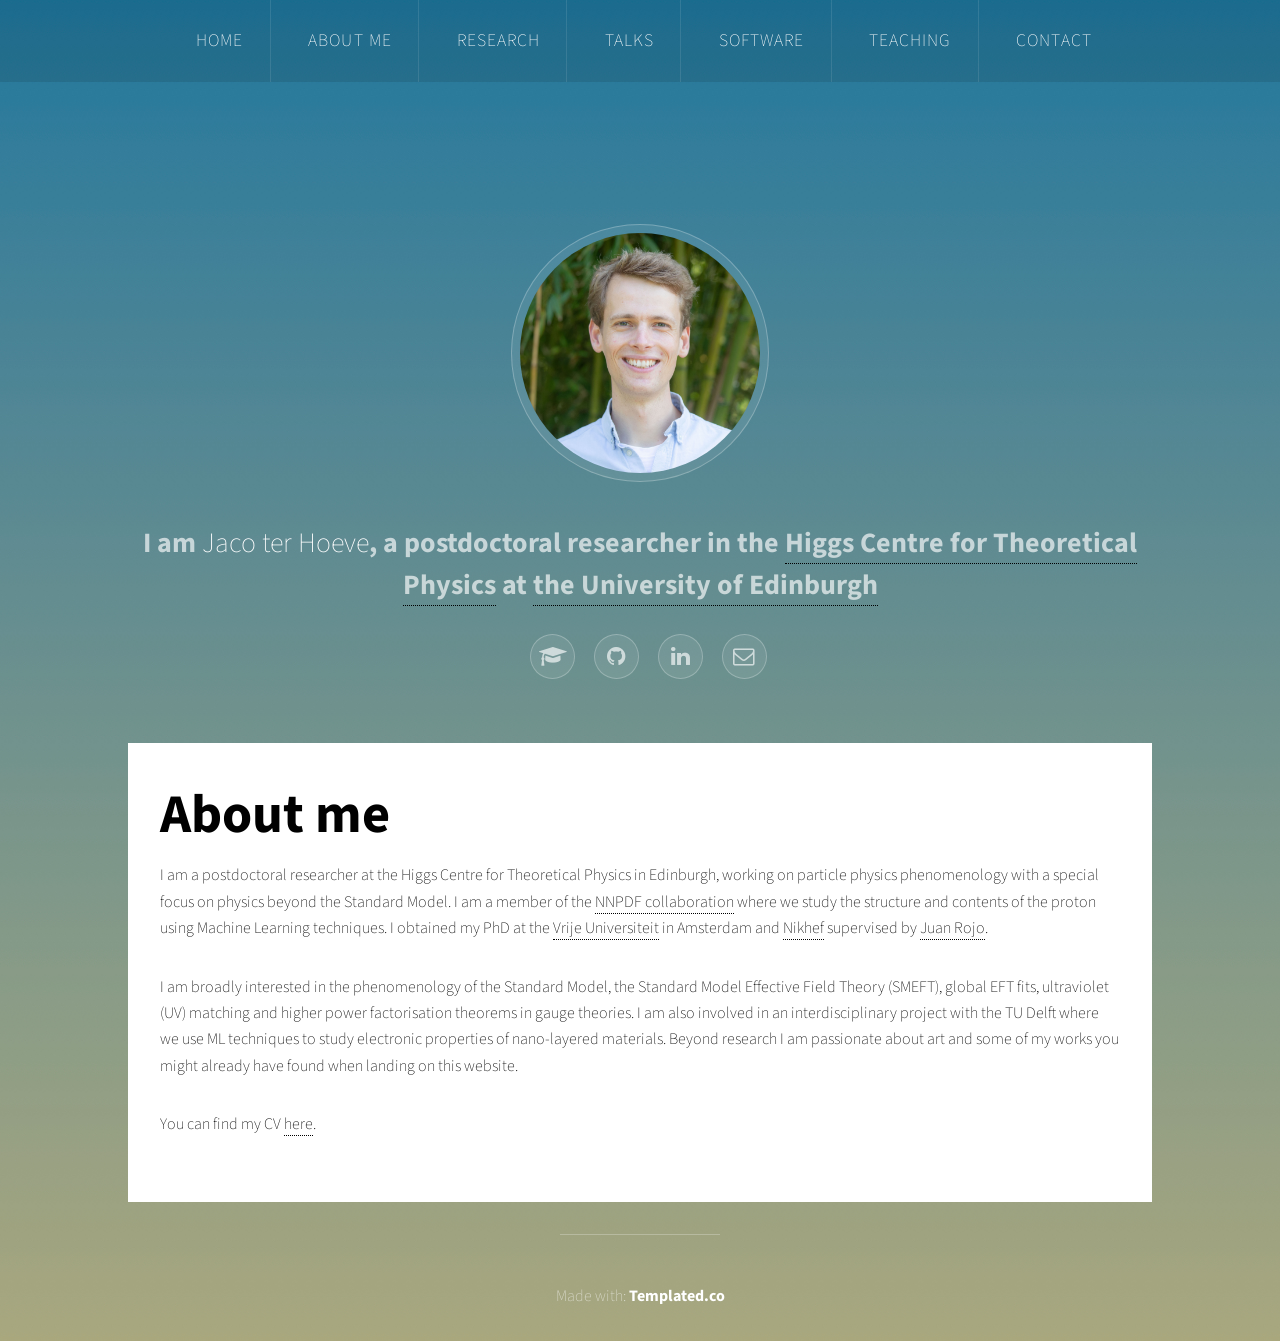
==== commit 7f3d302f: "updating bio" ====
--- a/aboutme.html
+++ b/aboutme.html
@@ -38,9 +38,8 @@
 
     <!-- Header -->
     <header id="header"><span class="avatar"><img src="images/avatar.jpg" alt="" width="173" height="178"></span>
-        <h1>I am <strong>Jaco ter Hoeve</strong>, a PhD candidate in theoretical particle physics at <a
-                href="https://www.nikhef.nl">Nikhef</a><br>
-            and <a href="http://vu.nl">VU Amsterdam</a></h1>
+        <h1>I am <strong>Jaco ter Hoeve</strong>, a postdoctoral researcher in the <a href="https://higgs.ph.ed.ac.uk">Higgs Centre for Theoretical Physics</a> at <a
+                href="https://www.ed.ac.uk">the University of Edinburgh</a></h1>
         <ul class="icons">
             <li>
             <li><a href="https://inspirehep.net/authors/2038934" class="icon style2 fa-graduation-cap"><span
@@ -59,11 +58,11 @@
             <header><h2>About me</h2>
 
             </header>
-            <p>I am a PhD candidate in theoretical particle physics phenomenology working with
-                <a href="https://juanrojo.com">Juan Rojo</a>. I obtained my MSc in theoretical physics at Utrecht
-                University, with my BSc partially at the University of Edinburgh. I moved to Nikhef for my MSc thesis
-                where I now work on topics centered around the physics of the Standard Model and beyond with a special
-                focus on applications of Machine Learning (ML).
+            <p>I am a postdoctoral researcher at the Higgs Centre for Theoretical Physics in Edinburgh, working on particle physics
+                phenomenology with a special focus on physics beyond the Standard Model. I am a member of the <a href="https://nnpdf.mi.infn.it">NNPDF collaboration</a> where we study
+                the structure and contents of the proton using Machine Learning techniques. I obtained my PhD
+                at the <a href="https://vu.nl">Vrije Universiteit</a> in Amsterdam and <a href="https://www.nikhef.nl">Nikhef</a> supervised by
+                <a href="https://juanrojo.com">Juan Rojo</a>.
             </p>
             <p>I am broadly interested in the phenomenology of the Standard Model, the Standard Model Effective Field
             Theory (SMEFT), global EFT fits, ultraviolet (UV) matching and higher power factorisation theorems in gauge theories. I am also
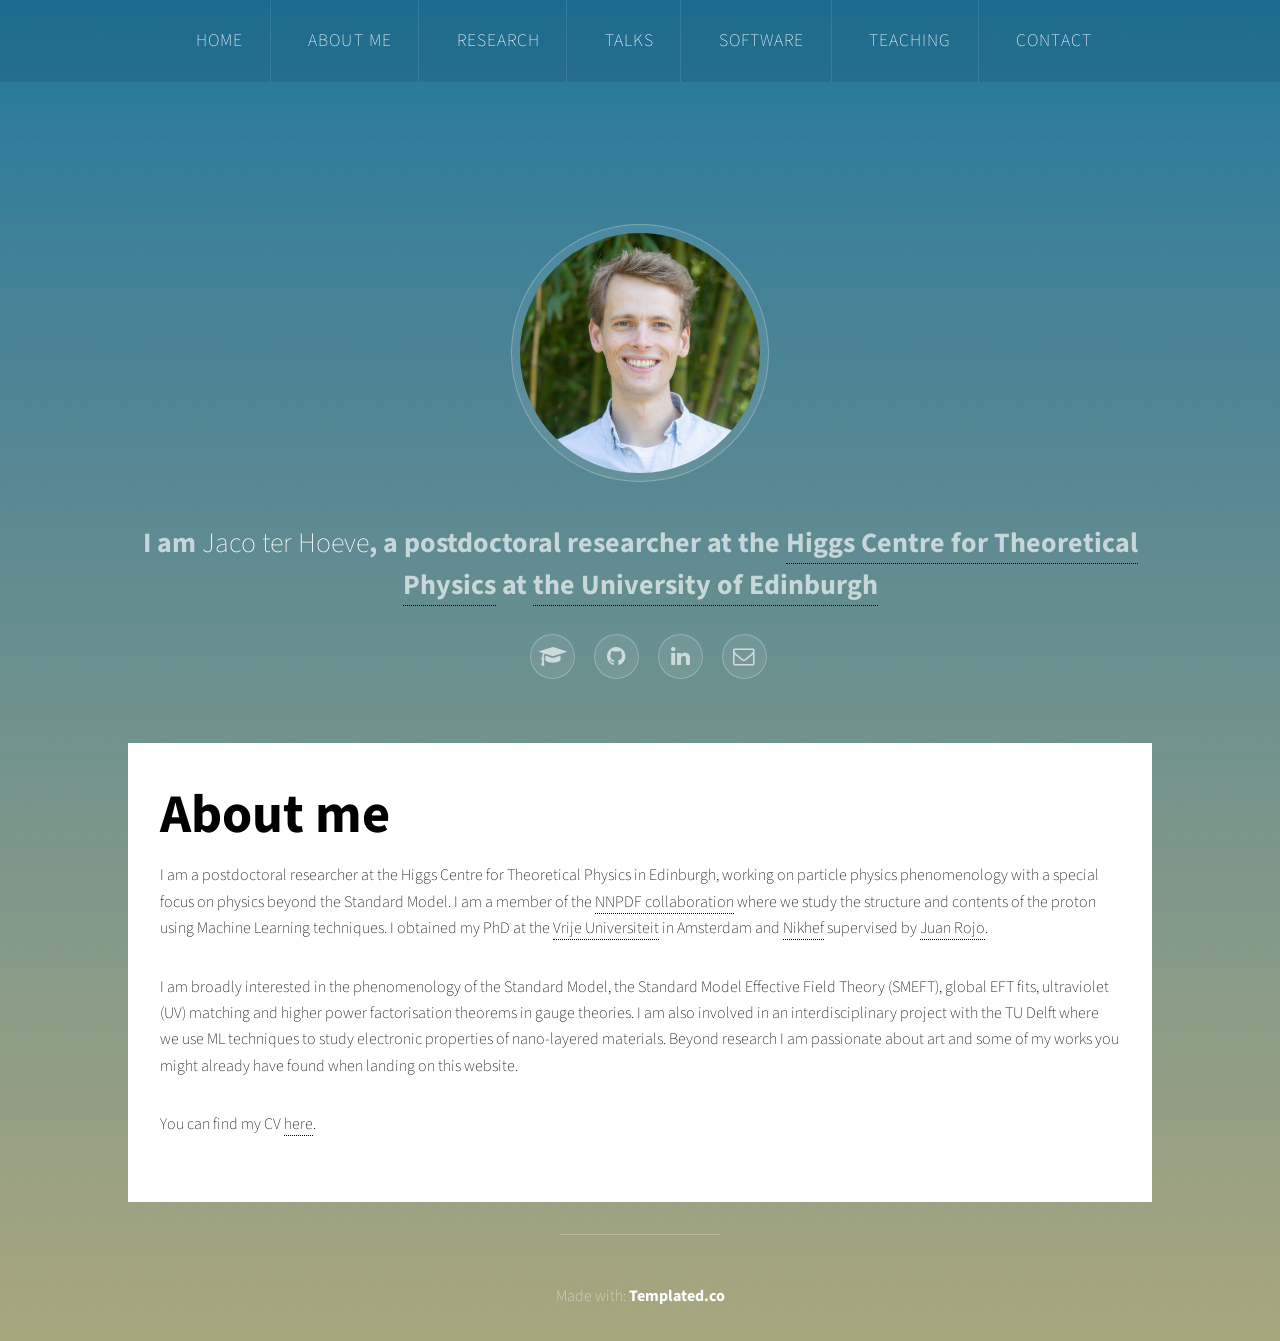
==== commit a9d6e7a3: "small change in header" ====
--- a/aboutme.html
+++ b/aboutme.html
@@ -38,7 +38,7 @@
 
     <!-- Header -->
     <header id="header"><span class="avatar"><img src="images/avatar.jpg" alt="" width="173" height="178"></span>
-        <h1>I am <strong>Jaco ter Hoeve</strong>, a postdoctoral researcher in the <a href="https://higgs.ph.ed.ac.uk">Higgs Centre for Theoretical Physics</a> at <a
+        <h1>I am <strong>Jaco ter Hoeve</strong>, a postdoctoral researcher at the <a href="https://higgs.ph.ed.ac.uk">Higgs Centre for Theoretical Physics</a> at <a
                 href="https://www.ed.ac.uk">the University of Edinburgh</a></h1>
         <ul class="icons">
             <li>
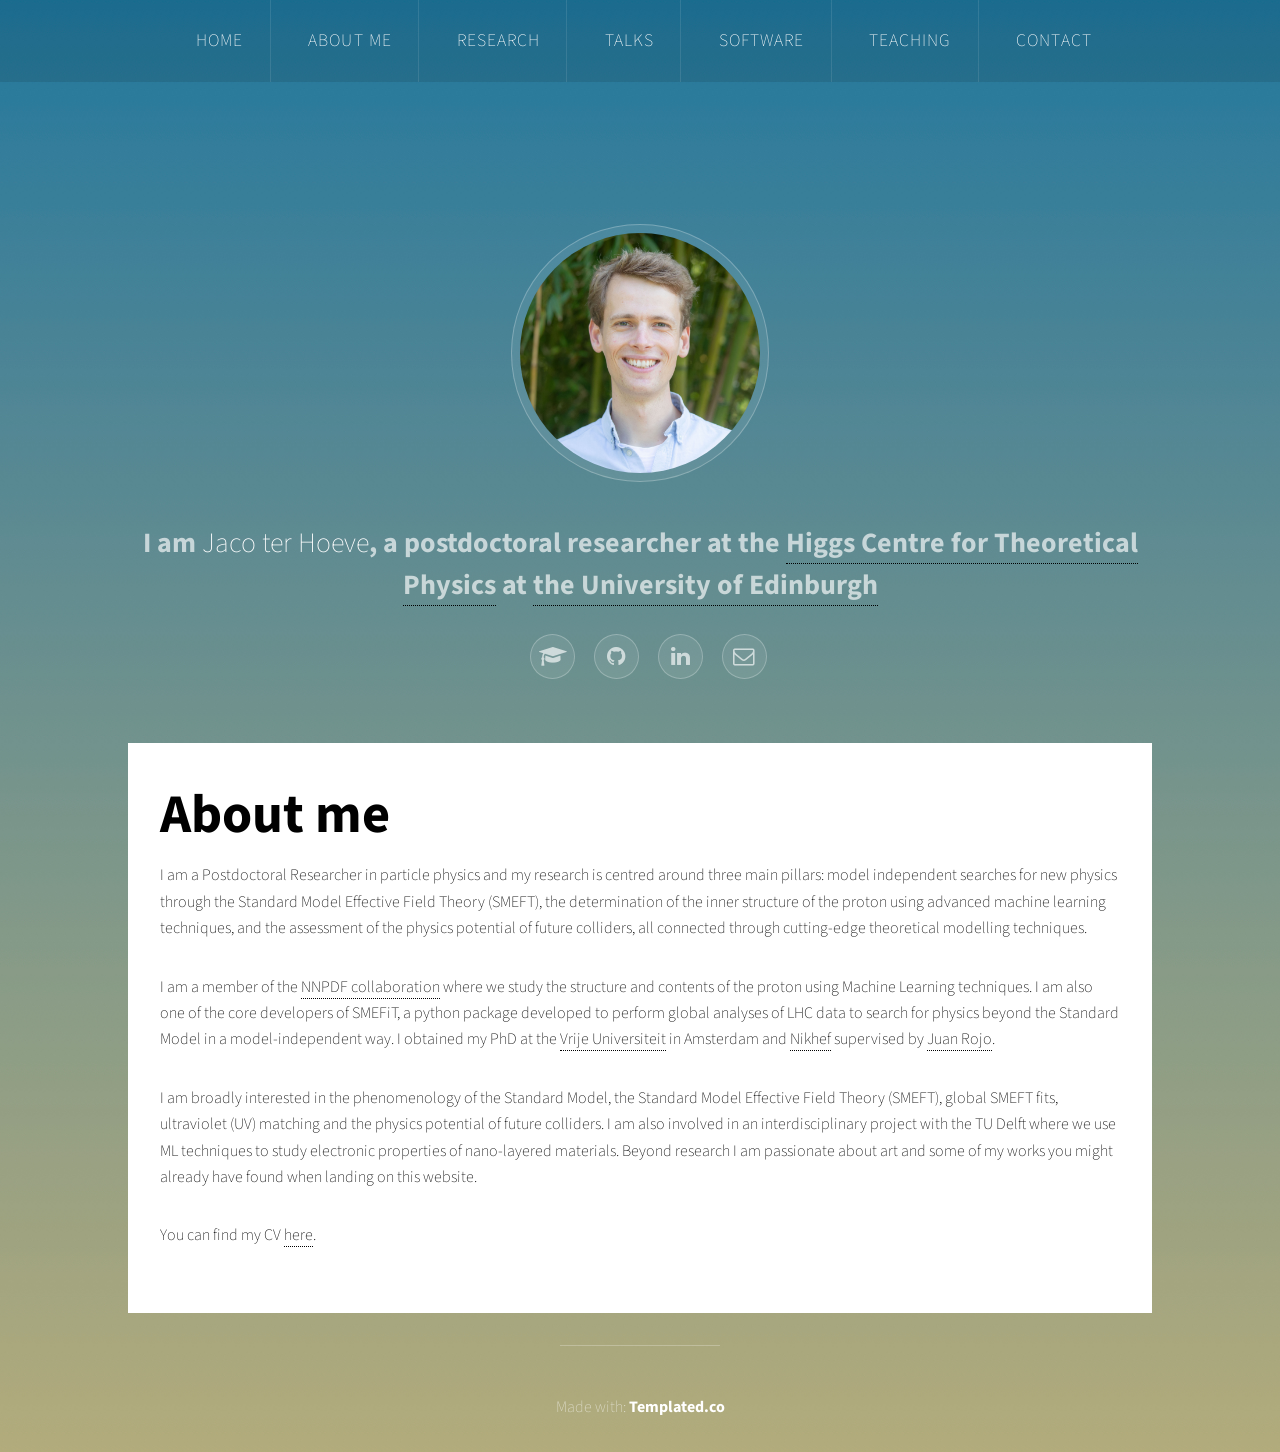
==== commit a5c11b4f: "updating aboutme and software" ====
--- a/aboutme.html
+++ b/aboutme.html
@@ -58,14 +58,20 @@
             <header><h2>About me</h2>
 
             </header>
-            <p>I am a postdoctoral researcher at the Higgs Centre for Theoretical Physics in Edinburgh, working on particle physics
-                phenomenology with a special focus on physics beyond the Standard Model. I am a member of the <a href="https://nnpdf.mi.infn.it">NNPDF collaboration</a> where we study
-                the structure and contents of the proton using Machine Learning techniques. I obtained my PhD
+            <p>I am a Postdoctoral Researcher in particle physics and my research is centred around three main pillars: model
+            independent searches for new physics through the Standard Model Effective Field Theory (SMEFT), the
+determination of the inner structure of the proton using advanced machine learning techniques, and the assessment
+of the physics potential of future colliders, all connected through cutting-edge theoretical modelling techniques.
+               </p>
+            <p>
+               I am a member of the <a href="https://nnpdf.mi.infn.it">NNPDF collaboration</a> where we study
+                the structure and contents of the proton using Machine Learning techniques. I am also one of the core developers of SMEFiT, a python package
+                developed to perform global analyses of LHC data to search for physics beyond the Standard Model in a model-independent way. I obtained my PhD
                 at the <a href="https://vu.nl">Vrije Universiteit</a> in Amsterdam and <a href="https://www.nikhef.nl">Nikhef</a> supervised by
                 <a href="https://juanrojo.com">Juan Rojo</a>.
             </p>
             <p>I am broadly interested in the phenomenology of the Standard Model, the Standard Model Effective Field
-            Theory (SMEFT), global EFT fits, ultraviolet (UV) matching and higher power factorisation theorems in gauge theories. I am also
+            Theory (SMEFT), global SMEFT fits, ultraviolet (UV) matching and the physics potential of future colliders. I am also
             involved in an interdisciplinary project with the TU Delft where we use ML techniques to study electronic properties of nano-layered
             materials.  Beyond research I am passionate about art and some of my works you might already have found when landing on
                 this website.
--- a/assets/css/main.css
+++ b/assets/css/main.css
@@ -9,6 +9,90 @@
 */
 
 /* Reset */
+
+/*
+INSPIRE LAODER
+
+ */
+
+.paper-box {
+    border: 1px solid #ddd;
+    background-color: #f9f9f9;
+    padding: 1em;
+    margin-bottom: 1.5em;
+    border-radius: 10px;
+    box-shadow: 0 2px 5px rgba(0, 0, 0, 0.05);
+}
+
+.paper-title {
+    font-size: 1.2em;
+    font-weight: bold;
+    color: #003366;
+    text-decoration: none;
+}
+
+.paper-title:hover {
+    text-decoration: underline;
+}
+
+.paper-meta {
+    font-size: 0.9em;
+    color: #555;
+    margin-top: 0.2em;
+}
+
+.paper-authors,
+.paper-abstract {
+    margin-top: 0.6em;
+    font-size: 0.95em;
+    line-height: 1.4;
+}
+
+.paper-abstract strong,
+.paper-authors strong {
+    font-weight: bold;
+    color: black
+}
+
+.paper-abstract {
+    display: -webkit-box;
+    -webkit-line-clamp: 4;
+    -webkit-box-orient: vertical;
+    overflow: hidden;
+    text-overflow: ellipsis;
+    line-height: 1.6em;
+    transition: max-height 0.3s ease;
+}
+
+.paper-abstract.expanded {
+    -webkit-line-clamp: unset;
+    max-height: none;
+    overflow: visible;
+}
+
+.toggle-abstract {
+    background: none;
+    color: #0077cc; /* your preferred button color */
+    border: none;
+    cursor: pointer;
+    font-size: 0.9em;
+    margin-top: 0.3em;
+    padding: 0;
+    transition: color 0.2s ease;
+}
+
+.toggle-abstract:hover,
+.toggle-abstract:focus {
+    color: #005fa3; /* slightly darker blue on hover/focus */
+    outline: none;  /* optional, if you want to remove focus outline */
+    background: none;
+}
+
+
+/*
+END INSPIRE LOADER
+
+ */
 
 html, body, div, span, applet, object, iframe, h1, h2, h3, h4, h5, h6, p, blockquote, pre, a, abbr, acronym, address, big, cite, code, del, dfn, em, img, ins, kbd, q, s, samp, small, strike, strong, sub, sup, tt, var, b, u, i, center, dl, dt, dd, ol, ul, li, fieldset, form, label, legend, table, caption, tbody, tfoot, thead, tr, th, td, article, aside, canvas, details, embed, figure, figcaption, footer, header, hgroup, menu, nav, output, ruby, section, summary, time, mark, audio, video {
     margin: 0;
@@ -83,7 +167,7 @@
     display: none;
 }
 
-.checkbtn{
+.checkbtn {
     font-size: 30px;
     color: white;
     float: right;
@@ -93,26 +177,28 @@
     margin-bottom: 0;
     display: none;
 }
-#check{
+
+#check {
     display: none;
 }
 
-@media (max-width: 952px){
-    nav ul li a{
+@media (max-width: 952px) {
+    nav ul li a {
         font-size: 16px;
     }
 
 }
-@media (max-width: 858px){
-    .checkbtn{
+
+@media (max-width: 858px) {
+    .checkbtn {
         display: block;
     }
 
-    .disabledScroll{
+    .disabledScroll {
         overflow: hidden;
     }
 
-    nav ul{
+    nav ul {
         z-index: 1;
         position: fixed;
         overflow-y: scroll;
@@ -124,19 +210,23 @@
         text-align: center;
         transition: all .5s;
     }
-    nav ul li{
+
+    nav ul li {
         width: 100%;
         display: block;
 
     }
-    nav ul li a{
+
+    nav ul li a {
         font-size: 20px;
     }
-    a:hover, a.active{
+
+    a:hover, a.active {
         background: none;
         color: #0082e6;
     }
-    #check:checked ~ ul{
+
+    #check:checked ~ ul {
         left: 0;
     }
 }
@@ -1576,6 +1666,7 @@
     text-decoration: none;
     border: none;
 }
+
 a {
     color: inherit;
     text-decoration: none;
@@ -2697,6 +2788,26 @@
     transition: opacity 1s ease, filter 1s ease;
 }
 
+@media screen and (max-width: 480px) {
+    #wrapper {
+        padding: 0;
+    }
+
+    #header h1 {
+        padding: 0 2em;
+    }
+}
+
+@media screen and (max-width: 736px) {
+    #wrapper {
+        padding: 0;
+    }
+
+    #header h1 {
+        padding: 0 2em;
+    }
+}
+
 body.is-loading #wrapper {
     opacity: 0;
     -moz-filter: blur(1px);
